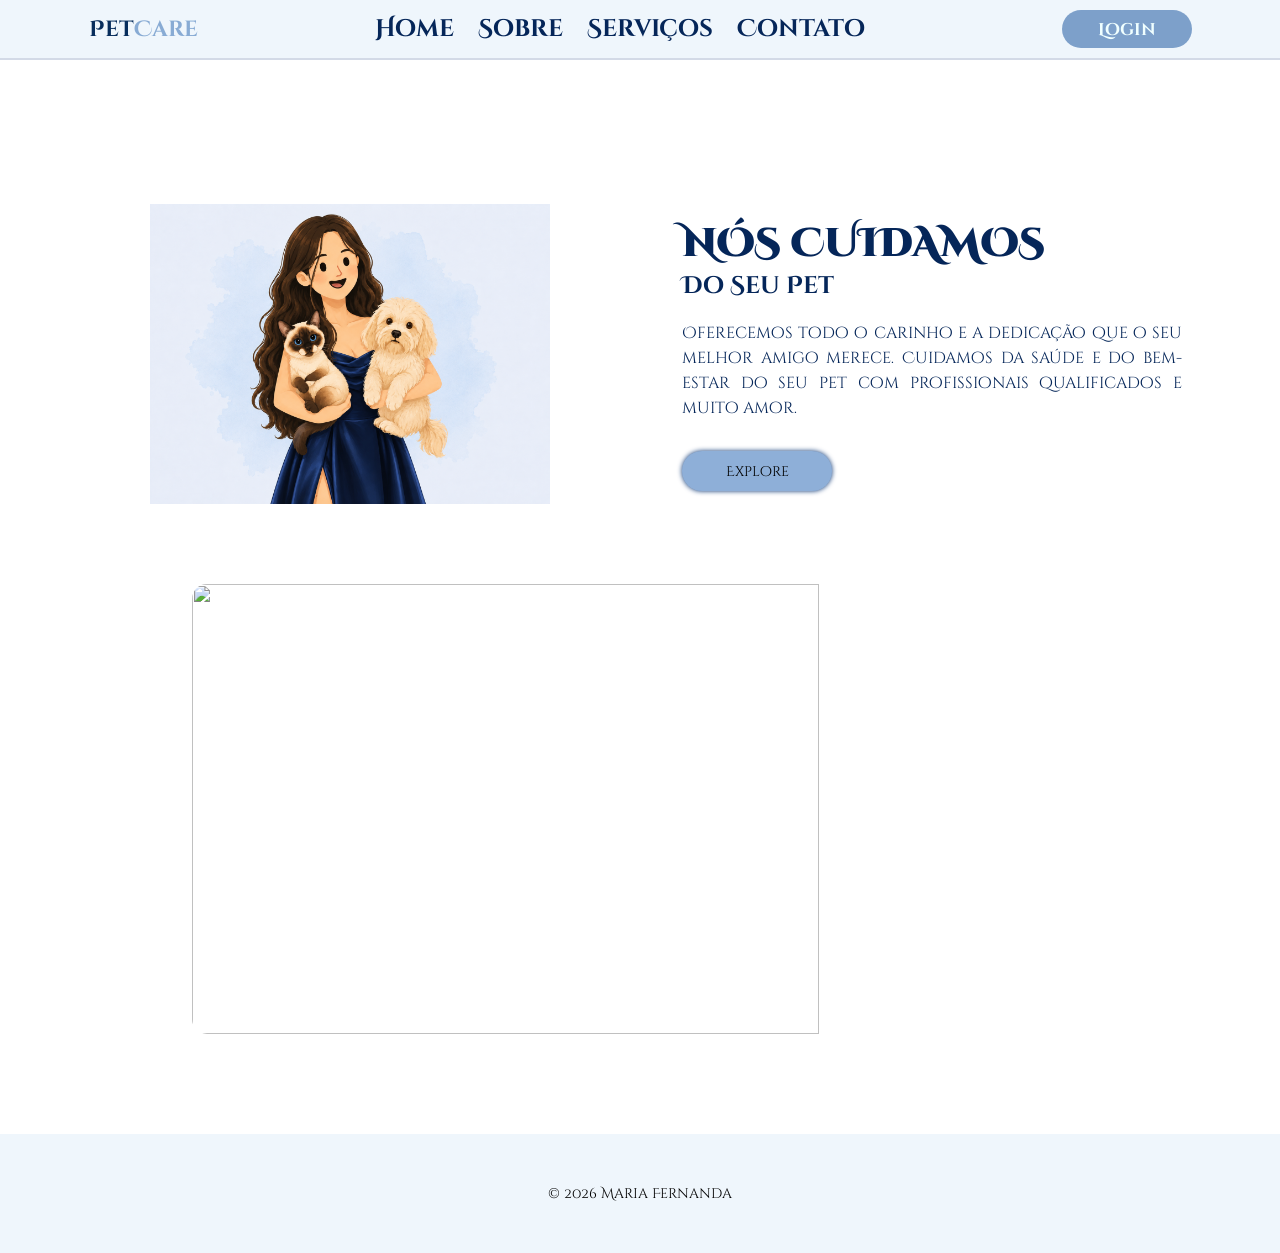
==== PetMariaF/index.html @ e39c3d89 "Parte 10!!!!" ====
<!DOCTYPE html>
<html lang="en">

<head>
    <meta charset="UTF-8">
    <meta name="viewport" content="width=device-width, initial-scale=1.0">
    <title>Document</title>
    <link rel="stylesheet" href="style.css" <link rel="preconnect" href="https://fonts.googleapis.com">
    <link rel="preconnect" href="https://fonts.gstatic.com" crossorigin>
    <link href="https://fonts.googleapis.com/css2?family=Cinzel+Decorative:wght@400;700;900&display=swap"
        rel="stylesheet">
</head>

<body>
    <header>
        <div class="nome"><span class="n1">Pet</span><span class="n2">Care</span></div>
        <nav>
            <ul>
                <li><a href="index.html" class="link-menu">Home</a></li>
                <li><a class="link-menu">Sobre</a></li>
                <li><a href="servicos.html" class="link-menu">Serviços</a></li>
                <li><a class="link-menu">Contato</a></li>
            </ul>
        </nav>
        <button class="botao-login">Login</button>
    </header>
    <main>
        <div>
            <img src="img/imgdog.png" alt="logo-pet" class="logo">
            <div class="texto">
                <h1 class="titulo">NÓS CUIDAMOS</h1>
                <h2 class="sub-titulo"> Do Seu Pet</h2>
                <p class="paragrafo"> Oferecemos todo o carinho e a dedicação que o seu melhor amigo merece. Cuidamos da
                    saúde e
                    do bem-estar do seu pet
                    com profissionais qualificados e muito amor.</p>
                <button class="botao-explore" ondblclick="imagemApiCat()" onclick="imagemApi()">Explore</button>
            </div>

        </div>

    </main>
    <div class=dogs-div>
        <img src="" class="img-dog">
    </div>

    <footer>
        <p>&copy; 2026 Maria Fernanda</p>
    </footer>

    <script src="app.js"></script>
</body>

</html>
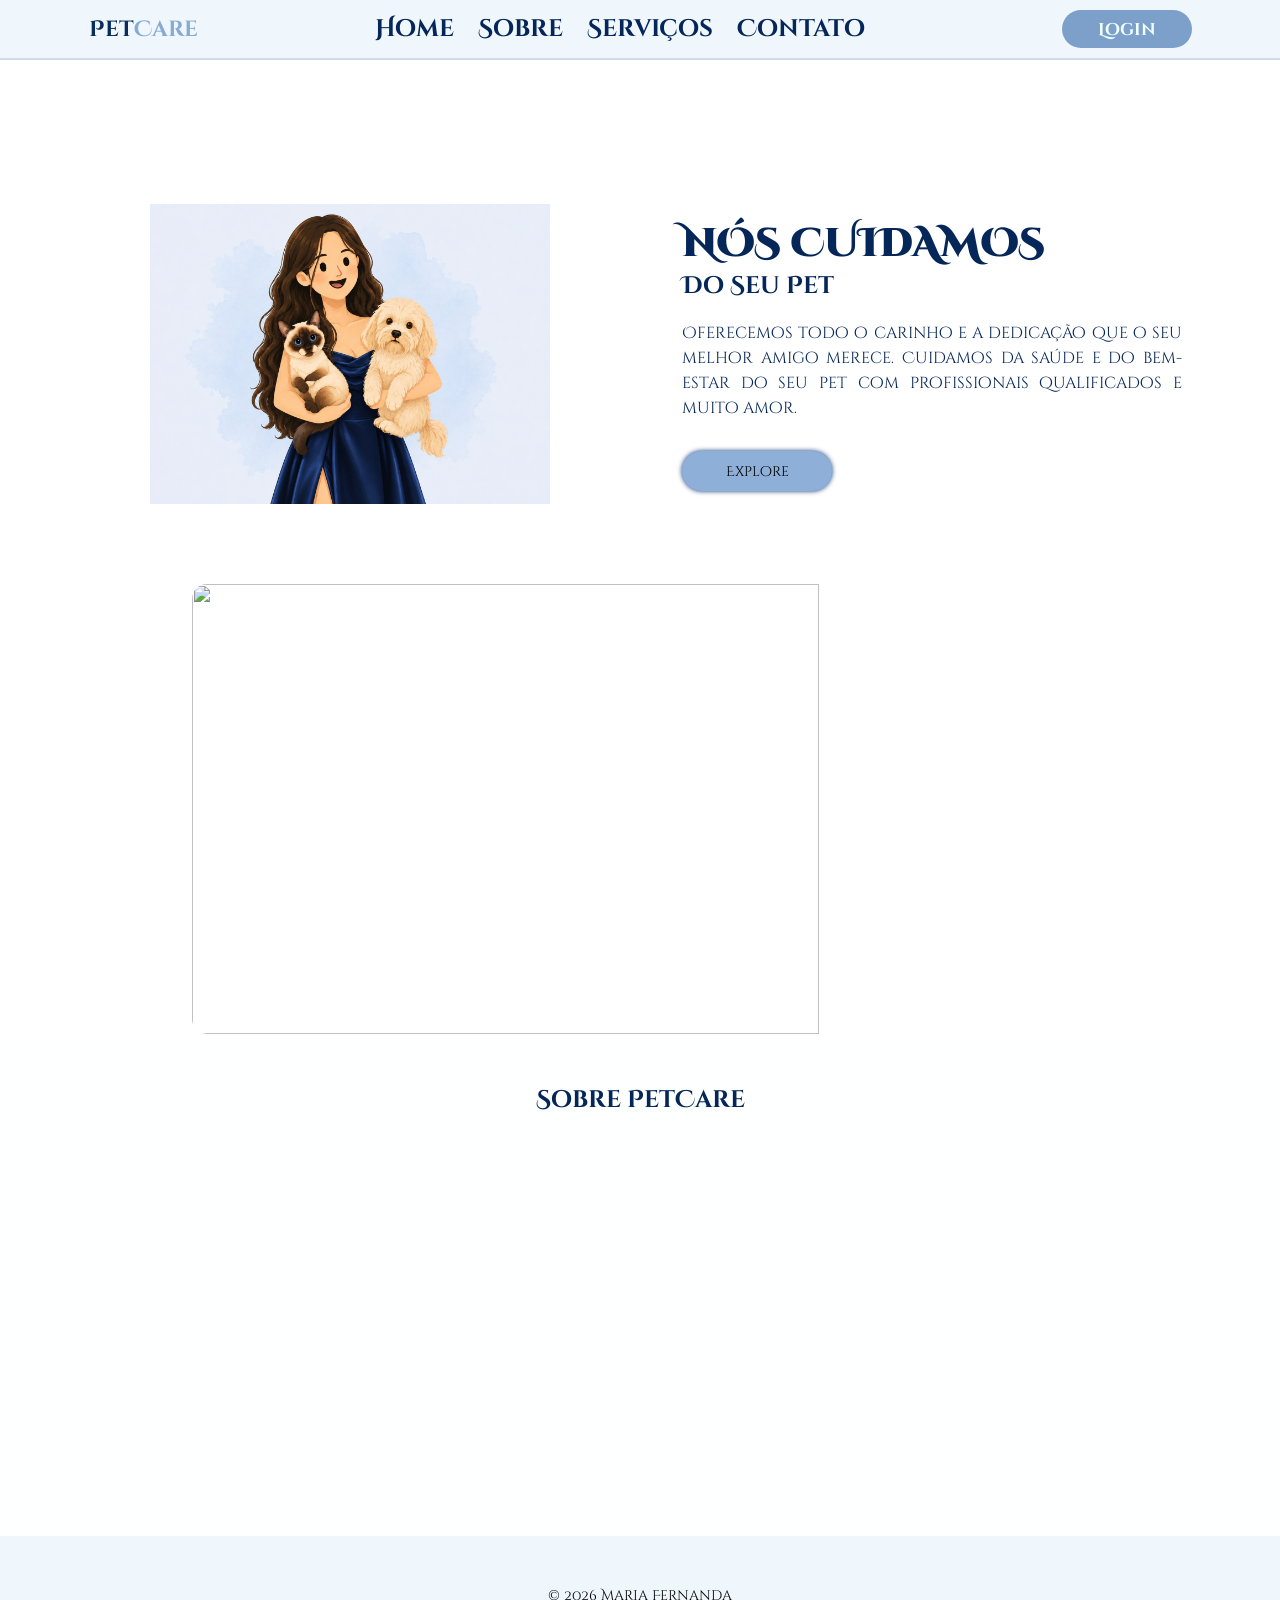
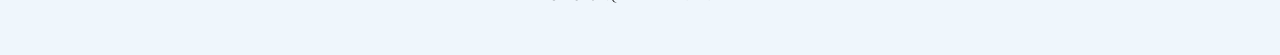
==== commit f2d6b942: "Parte 12!!" ====
--- a/PetMariaF/index.html
+++ b/PetMariaF/index.html
@@ -17,7 +17,7 @@
         <nav>
             <ul>
                 <li><a href="index.html" class="link-menu">Home</a></li>
-                <li><a class="link-menu">Sobre</a></li>
+                <li><a href="#sobre" class="link-menu">Sobre</a></li>
                 <li><a href="servicos.html" class="link-menu">Serviços</a></li>
                 <li><a class="link-menu">Contato</a></li>
             </ul>
@@ -43,6 +43,10 @@
     <div class=dogs-div>
         <img src="" class="img-dog">
     </div>
+    <section id="sobre" class= "sobre">
+        <h1 class="titulo-video">Sobre PetCare</h1>
+        <iframe class="video" width="426" height="240" src="https://www.youtube.com/embed/ji0K8_4nGP4" title="GATOS E CACHORROS MELHORES AMIGOS? 🥺 Prepare-se para a fofura máxima!" frameborder="0" allow="accelerometer; autoplay; clipboard-write; encrypted-media; gyroscope; picture-in-picture; web-share" referrerpolicy="strict-origin-when-cross-origin" allowfullscreen></iframe>
+    </section>
 
     <footer>
         <p>&copy; 2026 Maria Fernanda</p>
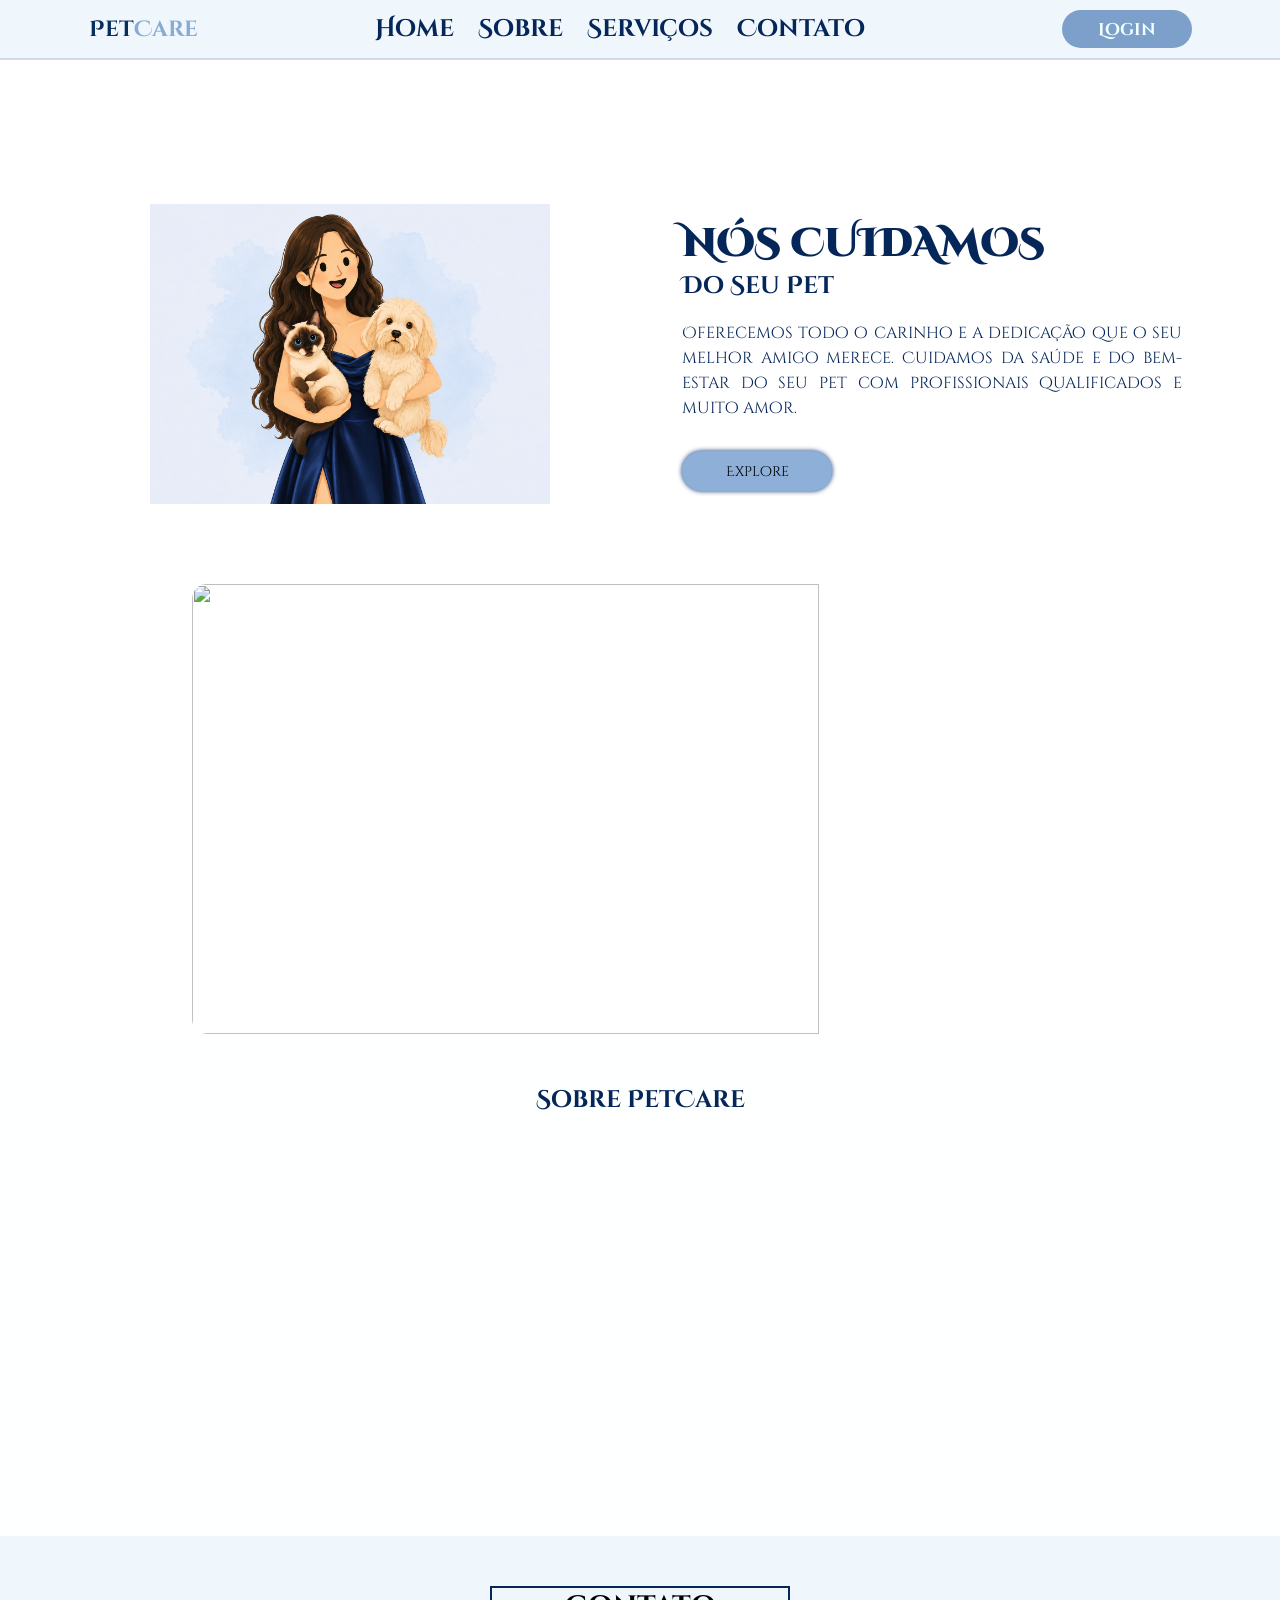
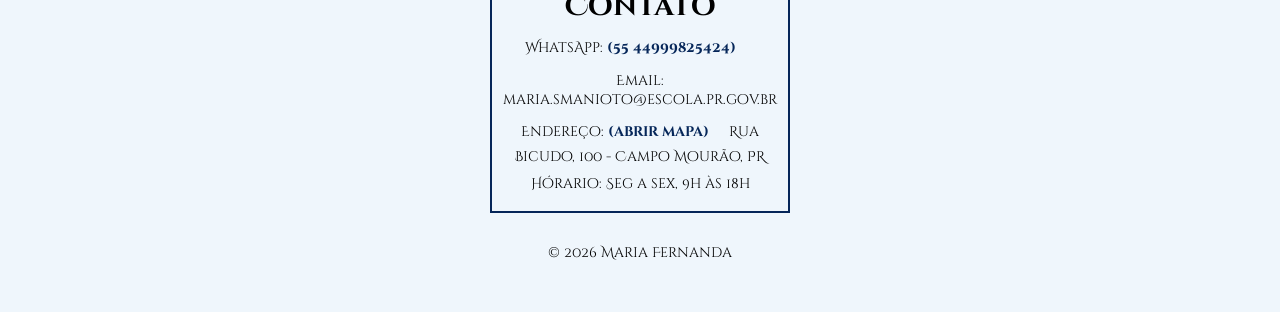
==== commit 13a5fea3: "Parte 13!!!!!" ====
--- a/PetMariaF/index.html
+++ b/PetMariaF/index.html
@@ -43,12 +43,22 @@
     <div class=dogs-div>
         <img src="" class="img-dog">
     </div>
-    <section id="sobre" class= "sobre">
+    <section id="sobre" class="sobre">
         <h1 class="titulo-video">Sobre PetCare</h1>
-        <iframe class="video" width="426" height="240" src="https://www.youtube.com/embed/ji0K8_4nGP4" title="GATOS E CACHORROS MELHORES AMIGOS? 🥺 Prepare-se para a fofura máxima!" frameborder="0" allow="accelerometer; autoplay; clipboard-write; encrypted-media; gyroscope; picture-in-picture; web-share" referrerpolicy="strict-origin-when-cross-origin" allowfullscreen></iframe>
+        <iframe class="video" width="426" height="240" src="https://www.youtube.com/embed/ji0K8_4nGP4"
+            title="GATOS E CACHORROS MELHORES AMIGOS? 🥺 Prepare-se para a fofura máxima!" frameborder="0"
+            allow="accelerometer; autoplay; clipboard-write; encrypted-media; gyroscope; picture-in-picture; web-share"
+            referrerpolicy="strict-origin-when-cross-origin" allowfullscreen></iframe>
     </section>
 
     <footer>
+        <div id="contato" class="contato">
+            <h1>Contato</h1>
+            <p>WhatsApp: <a href="https://wa.me/5544999825424">(55 44999825424)</a></p>
+            <p>Email: maria.smanioto@escola.pr.gov.br</a></p>
+            <p>Endereço: <a href="https://maps.app.goo.gl/wpib6SgMBVtxichq8">(abrir mapa)</a>Rua Bicudo, 100 - Campo Mourão, PR</p>
+            <p>Hórario: Seg a sex, 9h às 18h </p>
+        </div>
         <p>&copy; 2026 Maria Fernanda</p>
     </footer>
 
